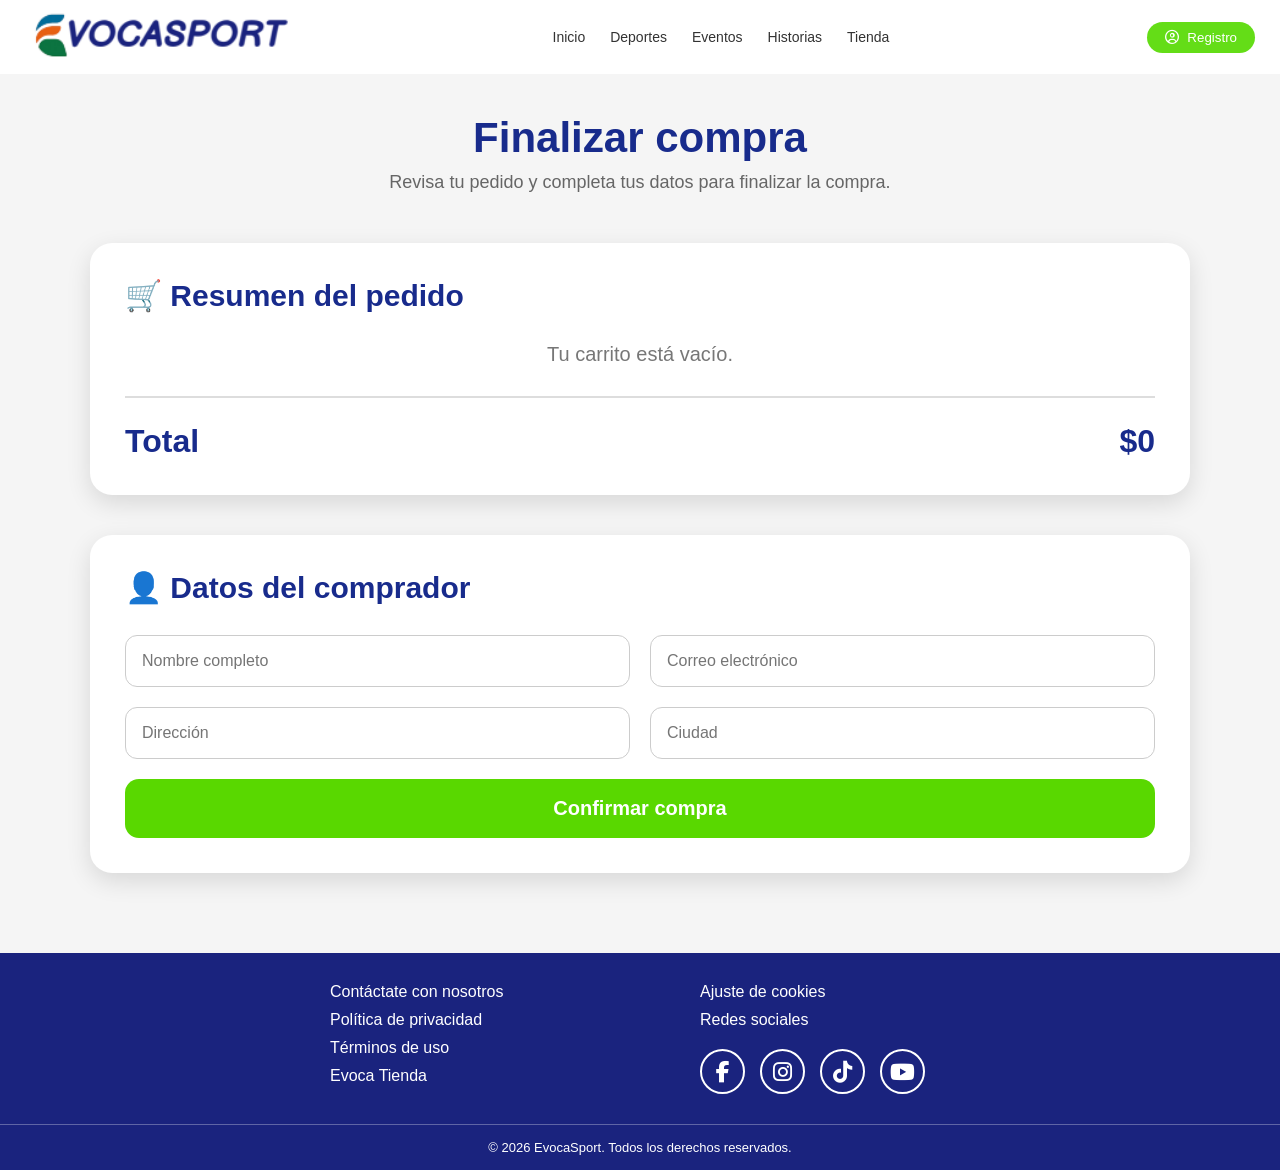
==== checkout.html @ 184e7f35 "Mejoras del diseño y checkout" ====
<!DOCTYPE html>
<html lang="es">

<head>

    <meta charset="UTF-8">

    <meta name="viewport" content="width=device-width, initial-scale=1.0">

    <title>EvocaSport | Finalizar compra</title>

    <link rel="stylesheet" href="styles.css">

    <link rel="stylesheet" href="tienda.css">

    <link rel="stylesheet"
    href="https://cdnjs.cloudflare.com/ajax/libs/font-awesome/6.5.1/css/all.min.css">

</head>

<body>

<header class="navbar">

    <div class="logo">

        <a href="index.html">

            <img src="img/logo.png" alt="VocaSport">

        </a>

    </div>

    <nav class="menu">

        <a href="index.html">Inicio</a>

        <a href="deportes.html">Deportes</a>

        <a href="eventos.html">Eventos</a>

        <a href="historias.html">Historias</a>

        <a href="tienda.html">Tienda</a>

    </nav>

    <button class="btn-registro">

        <i class="fa-regular fa-circle-user"></i>

        Registro

    </button>

</header>

<section class="titulo-checkout">

    <h1>
        Finalizar compra
    </h1>

    <p>
        Revisa tu pedido y completa tus datos para finalizar la compra.
    </p>

</section>


<section class="checkout">

    <div class="resumen">

        <h2>

            🛒 Resumen del pedido

        </h2>

        <div id="resumenPedido">

        </div>

        <div class="total-checkout">

            <span>

                Total

            </span>

            <span id="totalCheckout">

                $0

            </span>

        </div>

    </div>


    <div class="formulario-compra">

        <h2>

            👤 Datos del comprador

        </h2>

        <form id="formCompra">

            <input
            type="text"
            placeholder="Nombre completo"
            required>

            <input
            type="email"
            placeholder="Correo electrónico"
            required>

            <input
            type="text"
            placeholder="Dirección"
            required>

            <input
            type="text"
            placeholder="Ciudad"
            required>

            <button type="submit">

                Confirmar compra

            </button>

        </form>

    </div>

</section>



<footer class="footer">

    <div class="footer-contenido">

        <div class="footer-columna">

            <p>Contáctate con nosotros</p>

            <p>Política de privacidad</p>

            <p>Términos de uso</p>

            <p>Evoca Tienda</p>

        </div>

        <div class="footer-columna">

            <p>Ajuste de cookies</p>

            <p>Redes sociales</p>

            <div class="social-icons">

                <a href="https://facebook.com" target="_blank">

                    <i class="fa-brands fa-facebook-f"></i>

                </a>

                <a href="https://instagram.com" target="_blank">

                    <i class="fa-brands fa-instagram"></i>

                </a>

                <a href="https://tiktok.com" target="_blank">

                    <i class="fa-brands fa-tiktok"></i>

                </a>

                <a href="https://youtube.com" target="_blank">

                    <i class="fa-brands fa-youtube"></i>

                </a>

            </div>

        </div>

    </div>

    <div class="footer-copy">

        © 2026 EvocaSport. Todos los derechos reservados.

    </div>

</footer>

<script src="checkout.js"></script>

</body>

</html>
---- styles.css ----
*{
    margin:0;
    padding:0;
    box-sizing:border-box;
}

body{
    font-family:Arial, sans-serif;
    background:#f5f5f5;
}

.navbar{
    background:white;
    display:flex;
    justify-content:space-between;
    align-items:center;
    padding:10px 25px;
}

.logo img{
    height:50px;
    transition:transform .3s ease;
}

.logo img:hover{
    transform:scale(1.05);
}

.menu{
    display:flex;
    gap:25px;
}

.menu a{
    text-decoration:none;
    color:#333;
    font-size:14px;
    font-weight:500;
}

.menu a:hover{
    color:#1A237E;
}

.btn-registro{
    background:#64DD17;
    color:white;
    display:flex;
    align-items:center;
    gap:8px;
    border:none;
    border-radius:20px;
    padding:8px 18px;
    cursor:pointer;
    transition:.3s;
}

.btn-registro:hover{
    background:#59c615;
}

.btn-registro i{
    color:white;
    font-size:14px;
}




.btn-ver-todo{

    background:#59D800;

    color:white;

    border:none;

    padding:14px 28px;

    border-radius:40px;

    font-weight:bold;

    font-size:15px;

    cursor:pointer;

    transition:.3s;

}

.btn-ver-todo:hover{

    background:#47b600;

    transform:translateY(-3px);

    box-shadow:0 8px 20px rgba(89,216,0,.35);

}



/* FOOTER */

.footer{
    background:#1A237E;

    color:white;

    margin-top:50px;
}

.footer-contenido{
    width:95%;
    margin:auto;
    padding:30px 20px;

    display:flex;
    justify-content:center;

    gap:120px;
}

.footer-columna{
    display:flex;

    flex-direction:column;

    gap:10px;
}

.footer-columna{
    width:250px;

    text-align:left;
}

.footer-columna p:hover{
    text-decoration:underline;
}

.social-icons{
    display:flex;

    gap:15px;

    margin-top:10px;
}

.social-icons{
    display:flex;
    gap:15px;
    margin-top:10px;
}

.social-icons a{
    width:45px;
    height:45px;

    display:flex;
    justify-content:center;
    align-items:center;

    border:2px solid white;
    border-radius:50%;

    color:white;
    text-decoration:none;

    font-size:22px;

    transition:0.3s;
}

.social-icons a:hover{
    background:white;
    color:#1A237E;

    transform:scale(1.1);
}

.footer-copy{
    text-align:center;

    padding:15px;

    border-top:1px solid rgba(255,255,255,.3);

    font-size:13px;
}

.social-icons a:hover .fa-facebook-f{
    color:#1877F2;
}

.social-icons a:hover .fa-instagram{
    color:#E4405F;
}

.social-icons a:hover .fa-tiktok{
    color:#000000;
}

.social-icons a:hover .fa-youtube{
    color:#FF0000;
}





/*=========================================
        BANNER PRINCIPAL
=========================================*/

.banner-principal{

    position:relative;

    width:95%;

    height:380px;

    margin:25px auto;

    border-radius:25px;

    overflow:hidden;

    box-shadow:0 10px 30px rgba(0,0,0,.18);

}

.banner-principal img{

    width:100%;

    height:100%;

    object-fit:cover;

    transition:.6s;
}

.banner-principal:hover img{

    transform:scale(1.05);

}

.overlay-banner{

    position:absolute;

    top:0;
    left:0;

    width:100%;
    height:100%;

    background:linear-gradient(
        to right,
        rgba(0,0,0,.65),
        rgba(0,0,0,.20)
    );

    display:flex;

    flex-direction:column;

    justify-content:center;

    align-items:flex-start;

    padding-left:70px;

    color:white;

}

.overlay-banner h1{

    font-size:52px;

    margin-bottom:15px;

    font-weight:700;

}

.overlay-banner p{

    font-size:21px;

    max-width:550px;

    line-height:1.7;

}

/*=========================
    RESPONSIVE
=========================*/

@media(max-width:992px){

    .banner-principal{

        height:300px;

    }

    .overlay-banner{

        padding-left:40px;

    }

    .overlay-banner h1{

        font-size:40px;

    }

    .overlay-banner p{

        font-size:18px;

        max-width:450px;

    }

}

@media(max-width:768px){

    .banner-principal{

        height:230px;

    }

    .overlay-banner{

        align-items:center;

        text-align:center;

        padding:25px;

    }

    .overlay-banner h1{

        font-size:30px;

    }

    .overlay-banner p{

        font-size:15px;

        max-width:100%;

    }

}

@media(max-width:480px){

    .banner-principal{

        height:180px;

    }

    .overlay-banner h1{

        font-size:24px;

    }

    .overlay-banner p{

        font-size:14px;

    }

}
---- tienda.css ----
/*=========================================
            BANNER TIENDA
=========================================*/

.banner-tienda{

    position:relative;

    width:95%;

    height:350px;

    margin:20px auto;

    border-radius:25px;

    overflow:hidden;

}

.banner-tienda img{

    width:100%;

    height:100%;

    object-fit:cover;

}

.overlay-tienda{

    position:absolute;

    top:0;

    left:0;

    width:100%;

    height:100%;

    background:rgba(0,0,0,.40);

    display:flex;

    flex-direction:column;

    justify-content:center;

    align-items:flex-start;

    padding-left:70px;

    color:white;

}

.overlay-tienda h1{

    font-size:50px;

    margin-bottom:12px;

}

.overlay-tienda p{

    font-size:20px;

    width:520px;

    line-height:1.6;

}


/*=========================================
            BUSCADOR
=========================================*/

.busqueda-tienda{

    width:90%;

    max-width:1200px;

    margin:35px auto 25px;

    text-align:center;

}

.busqueda-tienda input{

    width:450px;

    max-width:90%;

    padding:15px;

    border-radius:40px;

    border:2px solid #182B8C;

    outline:none;

    font-size:17px;

}


/*=========================================
            CATEGORÍAS
=========================================*/

.categorias-tienda{

    width:90%;

    max-width:1200px;

    margin:auto;

    display:flex;

    justify-content:center;

    flex-wrap:wrap;

    gap:15px;

    margin-bottom:45px;

}

.categorias-tienda button{

    padding:12px 28px;

    border:none;

    border-radius:30px;

    background:#ECEFF1;

    color:#182B8C;

    font-size:16px;

    font-weight:bold;

    cursor:pointer;

    transition:.3s;

}

.categorias-tienda button:hover{

    background:#182B8C;

    color:white;

}

.categorias-tienda .activo{

    background:#182B8C;

    color:white;

}


/*=========================================
            CATÁLOGO
=========================================*/

/*=========================================
            CATÁLOGO
=========================================*/

.catalogo-productos{

    width:92%;

    max-width:1400px;

    margin:60px auto;

    display:grid;

    grid-template-columns:repeat(auto-fit,minmax(280px,1fr));

    gap:35px;

}

.card-producto{

    position:relative;

    background:#fff;

    border-radius:20px;

    overflow:hidden;

    box-shadow:0 8px 25px rgba(0,0,0,.12);

    transition:.35s;

    position:relative;

}

.card-producto:hover{

    transform:translateY(-10px);

    box-shadow:0 18px 40px rgba(0,0,0,.20);

}

.card-producto img{

    width:100%;

    height:280px;

    object-fit:cover;

    transition:.4s;

}

.card-producto:hover img{

    transform:scale(1.05);

}

.info-producto{

    padding:22px;

}

.info-producto h3{

    color:#182B8C;

    font-size:22px;

    margin-bottom:8px;

}

.marca{

    color:#777;

    font-size:15px;

    margin-bottom:12px;

}

.estrellas{

    color:#FDBA12;

    font-size:18px;

    margin-bottom:15px;

}

.precio{

    font-size:28px;

    font-weight:bold;

    color:#182B8C;

    margin-bottom:10px;

}

.estado{

    color:#34A853;

    font-weight:bold;

    margin-bottom:20px;

}

.btn-ver{

    width:100%;

    padding:15px;

    border:none;

    border-radius:12px;

    background:#59D800;

    color:white;

    font-size:16px;

    font-weight:bold;

    cursor:pointer;

    transition:.3s;

}

.btn-ver:hover{

    background:#43B300;

}

/* NUEVO */

.etiqueta{

    position:absolute;

    top:15px;

    left:15px;

    background:#FF3B30;

    color:white;

    padding:7px 14px;

    border-radius:30px;

    font-size:12px;

    font-weight:bold;

}

/* FAVORITOS */

.favorito{

    position:absolute;

    top:15px;

    right:15px;

    width:42px;

    height:42px;

    background:white;

    border-radius:50%;

    display:flex;

    justify-content:center;

    align-items:center;

    font-size:22px;

    cursor:pointer;

    box-shadow:0 3px 10px rgba(0,0,0,.18);

    transition:.3s;

}

.favorito:hover{

    color:red;

    transform:scale(1.15);

}


/*=========================================
            MODAL PRODUCTO
=========================================*/

.modal-producto{

    display:none;

    position:fixed;

    inset:0;

    background:rgba(0,0,0,.65);

    justify-content:center;

    align-items:center;

    z-index:9999;

}

.contenido-producto{

    background:white;

    width:90%;

    max-width:1000px;

    border-radius:20px;

    overflow:hidden;

    position:relative;

}

.cerrar-producto{

    position:absolute;

    top:15px;

    right:25px;

    font-size:40px;

    color:#182B8C;

    cursor:pointer;

}

.producto-grid{

    display:grid;

    grid-template-columns:1fr 1fr;

    gap:40px;

    padding:40px;

}

.producto-imagen img{

    width:100%;

    border-radius:18px;

}

.producto-info h2{

    font-size:34px;

    color:#182B8C;

    margin-bottom:10px;

}

.marca-modal{

    color:#777;

    margin-bottom:20px;

}

#precioProducto{

    font-size:34px;

    color:#182B8C;

    margin-bottom:25px;

}

#descripcionProducto{

    color:#444;

    line-height:1.8;

    margin-bottom:30px;

}

.opciones-producto{

    display:flex;

    gap:25px;

    margin-bottom:35px;

}

.opciones-producto select,
.opciones-producto input{

    width:120px;

    padding:10px;

    border:1px solid #CCC;

    border-radius:8px;

}

.btn-comprar{

    width:100%;

    padding:16px;

    border:none;

    border-radius:12px;

    background:#182B8C;

    color:white;

    font-size:18px;

    cursor:pointer;

    transition:.3s;

}

.btn-comprar:hover{

    background:#0F1D63;

}

/*==========================
        CARRITO
==========================*/

.btn-carrito{

    position:relative;

    background:#182B8C;

    color:white;

    border:none;

    padding:12px 18px;

    border-radius:30px;

    cursor:pointer;

    font-size:20px;

    display:flex;

    justify-content:center;

    align-items:center;

    transition:.3s;

}

.btn-carrito:hover{

    background:#0D47A1;

    transform:scale(1.05);

}

#contadorCarrito{

    position:absolute;

    top:-6px;

    right:-6px;

    background:#FF3B30;

    color:white;

    width:22px;

    height:22px;

    border-radius:50%;

    display:flex;

    justify-content:center;

    align-items:center;

    font-size:12px;

    font-weight:bold;

    border:2px solid white;

}

.carrito{

    position:fixed;

    top:0;

    right:-450px;

    width:400px;

    height:100vh;

    background:white;

    box-shadow:-5px 0 20px rgba(0,0,0,.25);

    transition:.4s;

    z-index:99999;

    display:flex;

    flex-direction:column;

}

.carrito.activo{

    right:0;

}

.carrito-header{

    display:flex;

    justify-content:space-between;

    align-items:center;

    padding:20px;

    background:#182B8C;

    color:white;

}

.carrito-header span{

    cursor:pointer;

    font-size:30px;

}

.lista-carrito{

    flex:1;

    overflow:auto;

    padding:20px;

}

.item-carrito{

    display:flex;

    gap:15px;

    margin-bottom:20px;

    border-bottom:1px solid #ddd;

    padding-bottom:15px;

}

.item-carrito img{

    width:80px;

    height:80px;

    object-fit:cover;

    border-radius:10px;

}

.total-carrito{

    padding:20px;

    border-top:1px solid #ddd;

}


.cantidad-carrito{

    display:flex;

    align-items:center;

    gap:12px;

    margin:12px 0;

}

.cantidad-carrito button{

    width:30px;

    height:30px;

    border:none;

    border-radius:50%;

    background:#182B8C;

    color:white;

    font-size:18px;

    cursor:pointer;

    transition:.3s;

}

.cantidad-carrito button:hover{

    background:#0D47A1;

}

.cantidad-carrito span{

    font-size:18px;

    font-weight:bold;

}

/*==========================
    NOTIFICACIÓN
==========================*/

.notificacion{

    position:fixed;

    top:30px;

    right:-400px;

    background:#59D800;

    color:white;

    padding:18px 28px;

    border-radius:12px;

    font-weight:bold;

    box-shadow:0 10px 25px rgba(0,0,0,.25);

    transition:.5s;

    z-index:999999;

}

.notificacion.mostrar{

    right:30px;

}

.favorito{

    position:absolute;

    top:15px;

    right:15px;

    font-size:28px;

    cursor:pointer;

    transition:.3s;

    z-index:50;

}

.favorito:hover{

    transform:scale(1.2);

}

/*==========================
        CHECKOUT
==========================*/

.checkout{

    width:90%;

    max-width:1100px;

    margin:50px auto 80px;

}

.resumen{

    background:#fff;

    border-radius:22px;

    padding:35px;

    box-shadow:0 8px 25px rgba(0,0,0,.12);

    margin-bottom:40px;

}

.resumen h2{

    color:#182B8C;

    margin-bottom:30px;

    font-size:30px;

}

#resumenPedido{

    display:flex;

    flex-direction:column;

    gap:25px;

}

.item-checkout{

    display:flex;

    align-items:center;

    gap:20px;

    padding-bottom:20px;

    border-bottom:1px solid #EEE;

}

.item-checkout img{

    width:120px;

    height:120px;

    object-fit:cover;

    border-radius:15px;

}

.item-info{

    flex:1;

}

.item-info h3{

    color:#182B8C;

    margin-bottom:8px;

    font-size:22px;

}

.item-info p{

    color:#666;

    margin:5px 0;

}

.item-precio{

    text-align:right;

    font-size:24px;

    font-weight:bold;

    color:#59D800;

}

.total-checkout{

    margin-top:30px;

    padding-top:25px;

    border-top:2px solid #DDD;

    display:flex;

    justify-content:space-between;

    align-items:center;

    font-size:32px;

    font-weight:bold;

    color:#182B8C;

}

.formulario-compra{

    background:#fff;

    border-radius:22px;

    padding:35px;

    box-shadow:0 8px 25px rgba(0,0,0,.12);

}

.formulario-compra h2{

    color:#182B8C;

    margin-bottom:30px;

    font-size:30px;

}

.formulario-compra form{

    display:grid;

    grid-template-columns:1fr 1fr;

    gap:20px;

}

.formulario-compra input{

    padding:16px;

    border:1px solid #CCC;

    border-radius:12px;

    font-size:16px;

}

.formulario-compra button{

    grid-column:1/3;

    padding:18px;

    border:none;

    border-radius:14px;

    background:#59D800;

    color:white;

    font-size:20px;

    font-weight:bold;

    cursor:pointer;

    transition:.3s;

}

.formulario-compra button:hover{

    background:#45B000;

    transform:translateY(-2px);

}

/*==========================
    COMPRA EXITOSA
==========================*/

.compra-exitosa{

    width:90%;

    max-width:900px;

    margin:70px auto;

    background:#fff;

    border-radius:25px;

    padding:60px;

    text-align:center;

    box-shadow:0 10px 30px rgba(0,0,0,.12);

}

.icono-exito{

    font-size:90px;

    color:#59D800;

    margin-bottom:20px;

    animation:zoom .7s ease;

}

@keyframes zoom{

    from{

        transform:scale(.3);

        opacity:0;

    }

    to{

        transform:scale(1);

        opacity:1;

    }

}

.compra-exitosa h1{

    color:#182B8C;

    font-size:42px;

    margin-bottom:20px;

}

.compra-exitosa p{

    font-size:20px;

    color:#555;

    margin:12px 0;

}

.numero-pedido{

    margin:35px auto;

    padding:20px;

    background:#F4F7FB;

    border-radius:15px;

    font-size:28px;

    font-weight:bold;

    color:#182B8C;

}

.botones-final{

    margin-top:40px;

    display:flex;

    justify-content:center;

    gap:20px;

    flex-wrap:wrap;

}

.btn-seguir,
.btn-inicio{

    padding:16px 35px;

    border-radius:12px;

    text-decoration:none;

    color:white;

    font-weight:bold;

    font-size:18px;

    transition:.3s;

}

.btn-seguir{

    background:#59D800;

}

.btn-seguir:hover{

    background:#45B000;

}

.btn-inicio{

    background:#182B8C;

}

.btn-inicio:hover{

    background:#0E1F70;

}

/*==========================
    TÍTULO CHECKOUT
==========================*/

.titulo-checkout{

    width:90%;

    max-width:1200px;

    margin:40px auto 20px;

    text-align:center;

}

.titulo-checkout h1{

    font-size:42px;

    color:#182B8C;

    margin-bottom:10px;

}

.titulo-checkout p{

    font-size:18px;

    color:#666;

}


/*==================================
BOTÓN ELIMINAR DEL CARRITO
===================================*/

.item-carrito button{

    margin-top:10px;

    padding:8px 16px;

    border:none;

    border-radius:10px;

    background:#E53935;

    color:#fff;

    font-size:14px;

    font-weight:600;

    cursor:pointer;

    transition:.3s;

}

.item-carrito button:hover{

    background:#C62828;

    transform:translateY(-2px);

    box-shadow:0 6px 12px rgba(229,57,53,.3);

}


/*==================================
BOTÓN FINALIZAR COMPRA
===================================*/

.btn-finalizar{

    width:100%;

    padding:16px;

    margin-top:20px;

    border:none;

    border-radius:14px;

    background:#59D800;

    color:#fff;

    font-size:18px;

    font-weight:bold;

    cursor:pointer;

    transition:.3s;

}

.btn-finalizar:hover{

    background:#47B400;

    transform:translateY(-3px);

    box-shadow:0 8px 18px rgba(89,216,0,.35);

}

.btn-finalizar:active{

    transform:scale(.98);

}

.acciones-header{

    display:flex;

    align-items:center;

    gap:15px;

}
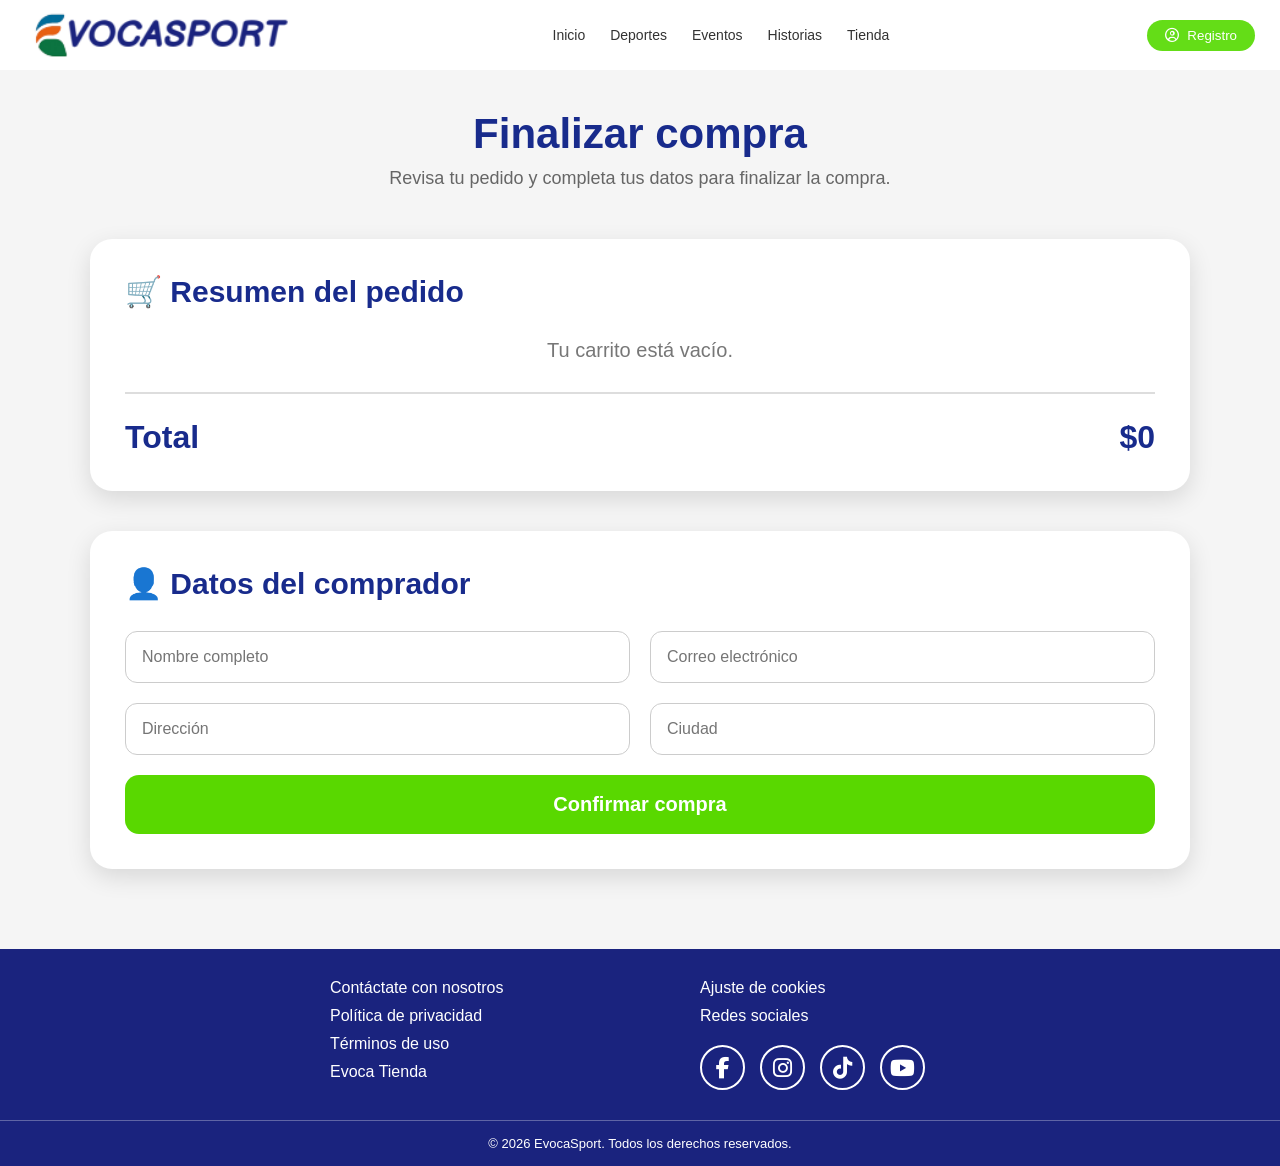
==== commit 352df0dd: "Descripción de los cambios" ====
--- a/checkout.html
+++ b/checkout.html
@@ -12,6 +12,8 @@
     <link rel="stylesheet" href="styles.css">
 
     <link rel="stylesheet" href="tienda.css">
+
+    <link rel="stylesheet" href="responsive.css">
 
     <link rel="stylesheet"
     href="https://cdnjs.cloudflare.com/ajax/libs/font-awesome/6.5.1/css/all.min.css">
--- a/responsive.css
+++ b/responsive.css
@@ -0,0 +1,139 @@
+/* =========================================
+RESPONSIVE GENERAL
+========================================= */
+
+html,
+body{
+    overflow-x:hidden;
+    width:100%;
+}
+
+*{
+    max-width:100%;
+}
+
+img{
+    max-width:100%;
+    height:auto;
+    display:block;
+}
+
+/* =========================================
+TABLETS
+========================================= */
+
+@media (max-width:1024px){
+
+    .navbar{
+
+        padding:15px 20px;
+        flex-wrap:wrap;
+        gap:15px;
+    }
+
+    .menu{
+
+        width:100%;
+        justify-content:center;
+        flex-wrap:wrap;
+        gap:18px;
+    }
+
+}
+
+/* =========================================
+CELULARES
+========================================= */
+
+@media (max-width:768px){
+
+    .navbar{
+
+        flex-direction:column;
+        align-items:center;
+        gap:15px;
+    }
+
+    .logo img{
+
+        height:55px;
+    }
+
+    .menu{
+
+        display:flex;
+        flex-wrap:wrap;
+        justify-content:center;
+        gap:15px;
+    }
+
+    .menu a{
+
+        font-size:15px;
+    }
+
+    .btn-registro{
+
+        width:180px;
+        justify-content:center;
+    }
+
+}
+
+@media (max-width:768px){
+
+    .seccion{
+
+        width:92%;
+        margin:40px auto;
+    }
+
+    .titulo-seccion{
+
+        flex-direction:column;
+        gap:15px;
+        text-align:center;
+    }
+
+    .titulo-seccion h2{
+
+        font-size:30px;
+    }
+
+}
+
+@media (max-width:768px){
+
+    .contenedor-tarjetas,
+    .contenedor-eventos,
+    .contenedor-historias{
+
+        display:flex;
+        flex-direction:column;
+        align-items:center;
+        gap:25px;
+    }
+
+    .tarjeta,
+    .evento,
+    .historia{
+
+        width:100%;
+    }
+
+}
+
+@media (max-width:768px){
+
+    .banner{
+
+        width:95%;
+    }
+
+    .slider img{
+
+        height:180px;
+    }
+
+}
+
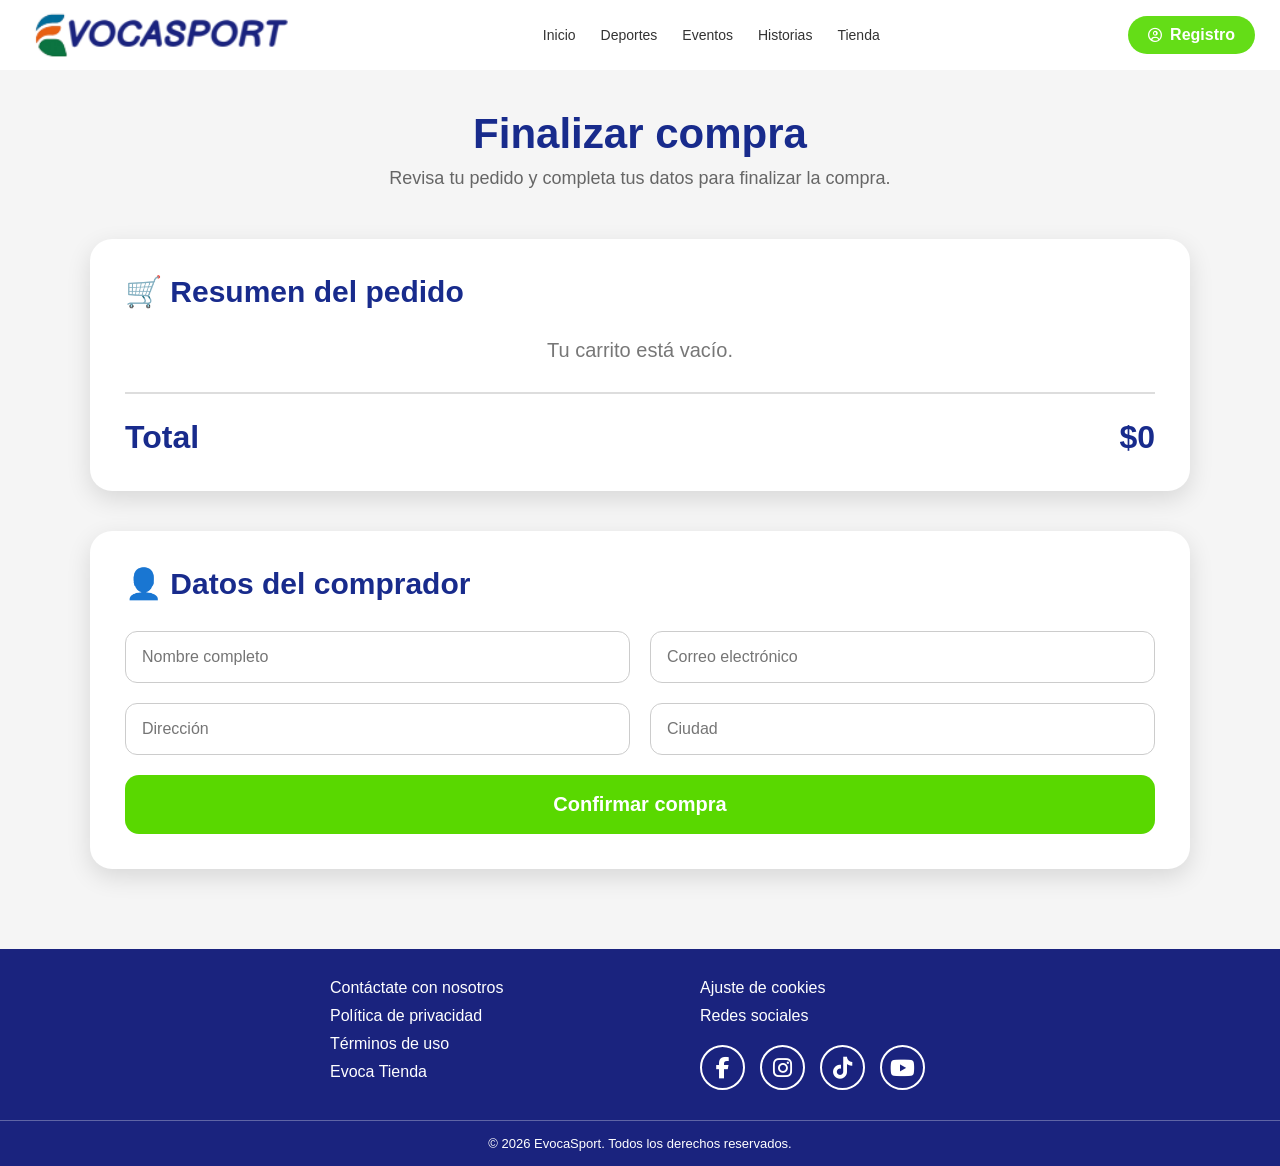
==== commit 26a547bf: "cambios" ====
--- a/checkout.html
+++ b/checkout.html
@@ -48,13 +48,13 @@
 
     </nav>
 
-    <button class="btn-registro">
-
-        <i class="fa-regular fa-circle-user"></i>
-
-        Registro
-
-    </button>
+    <a href="registro.html" class="btn-registro">
+
+    <i class="fa-regular fa-circle-user"></i>
+
+    Registro
+
+</a>
 
 </header>
 
--- a/styles.css
+++ b/styles.css
@@ -43,20 +43,35 @@
 }
 
 .btn-registro{
+
     background:#64DD17;
     color:white;
+
     display:flex;
     align-items:center;
+    justify-content:center;
     gap:8px;
-    border:none;
-    border-radius:20px;
-    padding:8px 18px;
+
+    padding:10px 20px;
+
+    border-radius:25px;
+
+    text-decoration:none;
+
+    font-weight:600;
+
     cursor:pointer;
+
     transition:.3s;
+
 }
 
 .btn-registro:hover{
-    background:#59c615;
+
+    background:#53c813;
+
+    transform:translateY(-2px);
+
 }
 
 .btn-registro i{
